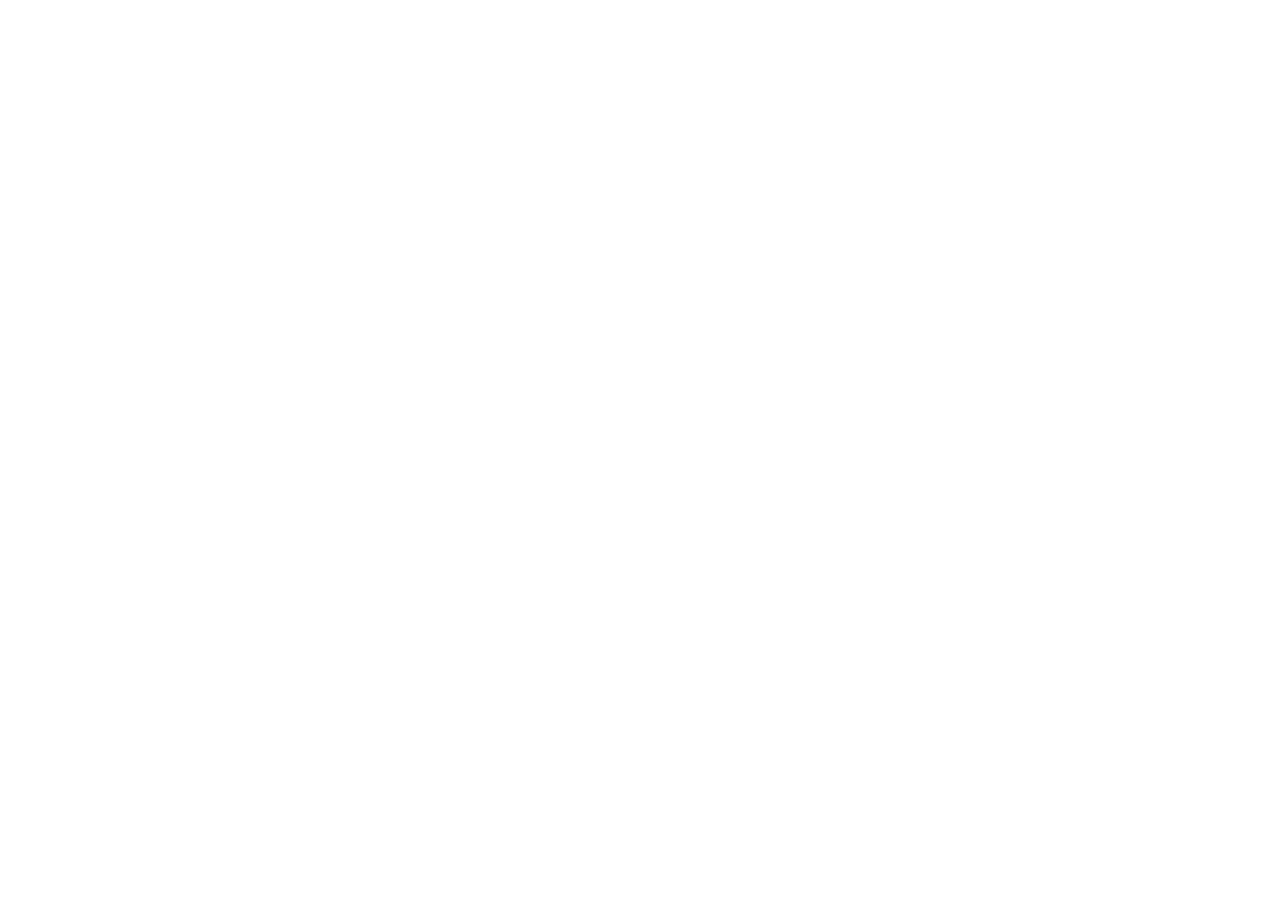
==== index.html @ 370bda0a "Initial commit" ====
<!DOCTYPE html>
<html lang="en">
  <head>
    <meta charset="UTF-8" />
    <meta http-equiv="X-UA-Compatible" content="IE=edge" />
    <meta name="viewport" content="width=device-width, initial-scale=1.0" />
    <title></title>
  </head>
  <body></body>
</html>
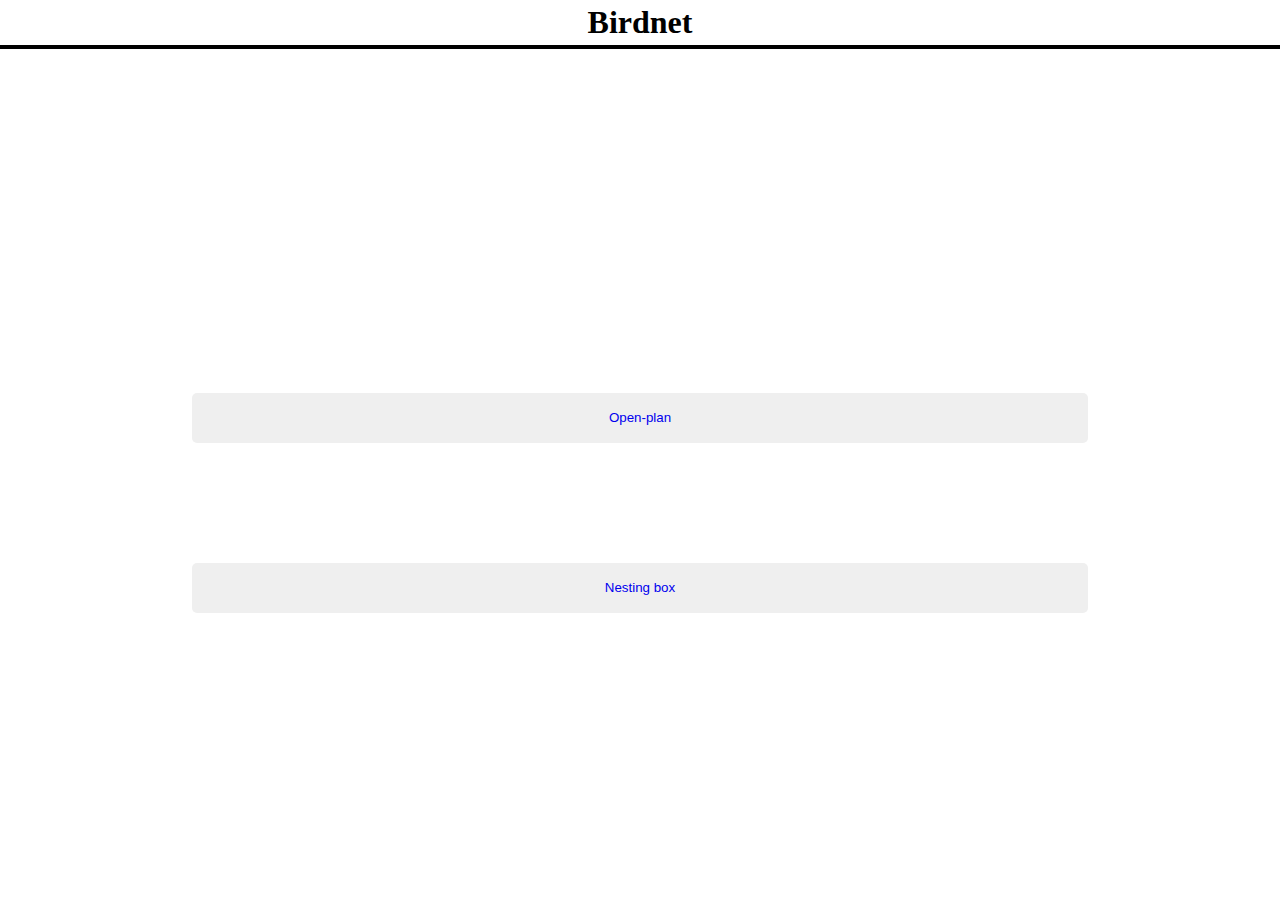
==== commit 2638bf35: "structure fixed" ====
--- a/index.html
+++ b/index.html
@@ -4,7 +4,27 @@
     <meta charset="UTF-8" />
     <meta http-equiv="X-UA-Compatible" content="IE=edge" />
     <meta name="viewport" content="width=device-width, initial-scale=1.0" />
-    <title></title>
+    <link rel="stylesheet" href="/css/base.css">
+    <link rel="stylesheet" href="/css/header.css">
+    <link rel="stylesheet" href="/css/homepage.css">
+    <title>Birdnet</title>
   </head>
-  <body></body>
+  <body>
+    <header>
+      <div class="logo">
+        <h1>Birdnet</h1>
+      </div>
+      <hr>
+    </header>
+    <main class="main_homepage">
+      <section class="content">
+      <div class="homepage_h1">
+        <h1>What are you looking for?</h1>
+      </div>
+      <button class="open_plan_link"><a href="/html/open_plan.html">Open-plan</a></button>
+      <button class="nesting_box_link"><a href="/html/nesting_box.html">Nesting box</a></button>
+    </section>
+    </main>
+    <script src="/script.js"></script>
+  </body>
 </html>
--- a/css/base.css
+++ b/css/base.css
@@ -0,0 +1,4 @@
+* {
+  box-sizing: border-box;
+  margin: 0;
+}
--- a/css/header.css
+++ b/css/header.css
@@ -0,0 +1,14 @@
+
+
+.logo {
+  display: flex;
+  justify-content: center;
+  align-items: center;
+  min-height: 5vh;
+}
+
+hr {
+  border: 2px solid black;
+}
+
+
--- a/css/homepage.css
+++ b/css/homepage.css
@@ -0,0 +1,36 @@
+.main_homepage {
+  background-image: url('/images/trädtoppar.jpg');
+  background-repeat: no-repeat;
+  background-attachment: fixed;
+  background-size: cover;
+  height: 94vh;
+}
+
+.main_homepage {
+  color: white;
+}
+
+.content {
+  display: flex;
+  justify-content: center;
+  align-items: center;
+  flex-direction: column;
+  gap: 120px;
+  min-height: 700px;
+}
+
+.homepage_h1 {
+  padding-bottom: 50px;
+}
+
+button {
+  text-decoration: none;
+  border: 0;
+  width: 70%;
+  height: 50px;
+  border-radius: 5px;
+}
+
+button a {
+  text-decoration: none;
+}
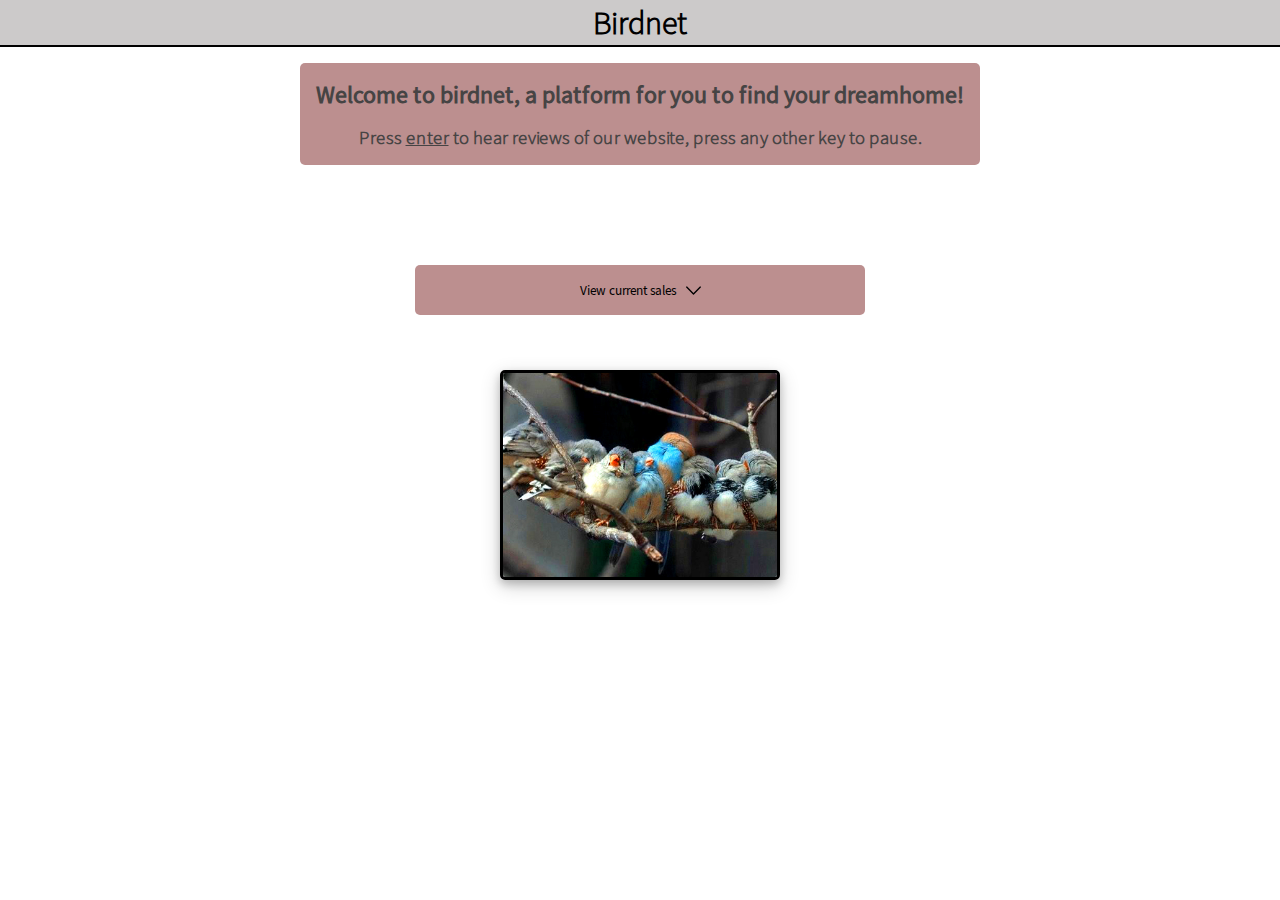
==== commit b8e2f13f: "added structure, two addeventlistners" ====
--- a/index.html
+++ b/index.html
@@ -4,8 +4,8 @@
     <meta charset="UTF-8" />
     <meta http-equiv="X-UA-Compatible" content="IE=edge" />
     <meta name="viewport" content="width=device-width, initial-scale=1.0" />
+    <link rel="shortcut icon" href="/images/Bird-icon.png" type="image/x-icon">
     <link rel="stylesheet" href="/css/base.css">
-    <link rel="stylesheet" href="/css/header.css">
     <link rel="stylesheet" href="/css/homepage.css">
     <title>Birdnet</title>
   </head>
@@ -17,14 +17,29 @@
       <hr>
     </header>
     <main class="main_homepage">
-      <section class="content">
-      <div class="homepage_h1">
-        <h1>What are you looking for?</h1>
+      <section class="content_container">
+      <div class="homepage_text">
+        <h2 class="intro_h2">Welcome to birdnet, a platform for you to find your dreamhome!</h2>
+        <h3 class="intro_h3">Press <u>enter</u> to hear reviews of our website, press any other key to pause. </h3>
       </div>
-      <button class="open_plan_link"><a href="/html/open_plan.html">Open-plan</a></button>
-      <button class="nesting_box_link"><a href="/html/nesting_box.html">Nesting box</a></button>
+      <div class="music">
+        <audio class="bird_sound">
+          <source src="/audio/Movie for Cats - Birds Chirping on A Beautiful Day.mp3">
+        </audio>
+      </div>
+      <button class="see_open">View current sales <svg xmlns="http://www.w3.org/2000/svg" viewBox="0 0 330 330" xmlns:v="https://vecta.io/nano"><path d="M325.607 79.393c-5.857-5.857-15.355-5.858-21.213.001l-139.39 139.393L25.607 79.393c-5.857-5.857-15.355-5.858-21.213.001s-5.858 15.355 0 21.213l150.004 150a15 15 0 0 0 21.212-.001l149.996-150c5.859-5.857 5.859-15.355.001-21.213z"/></svg></button>
+      <div class="content">
+      </div>
+      <div class="bird_family">
+        <img class="birds" src="/images/family.jpeg" alt="8 birds sitting together in a tree">
+      </div>
     </section>
     </main>
-    <script src="/script.js"></script>
+    <script src="/script.js">
+
+    </script>
   </body>
 </html>
+
+<!-- <button class="nesting_box_link"><a href="">Nesting box</a></button>
+      <div class="nesting_box"></div> -->
--- a/css/base.css
+++ b/css/base.css
@@ -2,3 +2,32 @@
   box-sizing: border-box;
   margin: 0;
 }
+
+
+:root {
+  /* Colors */
+  --main_color: #bc8f8f;
+  --grey: rgb(70, 68, 68);
+
+
+
+}
+@font-face {
+  font-family: 'source regular';
+  src: url(/fonts/SourceSansPro-Regular.woff2);
+  src: url(/fonts/SourceSansPro-Regular.woff);
+}
+
+
+@font-face {
+  font-family: 'source light';
+  src: url(/fonts/SourceSansPro-Light.woff2);
+  src: url(/fonts/SourceSansPro-Light.woff);
+}
+
+@font-face {
+  font-family: 'source extra-light';
+  src: url(/fonts/SourceSansPro-ExtraLight.woff2);
+  src: url(/fonts/SourceSansPro-ExtraLight.woff);
+}
+
--- a/css/homepage.css
+++ b/css/homepage.css
@@ -1,36 +1,139 @@
-.main_homepage {
+body {
   background-image: url('/images/trädtoppar.jpg');
   background-repeat: no-repeat;
   background-attachment: fixed;
   background-size: cover;
-  height: 94vh;
+  color: white;
+  margin-bottom: 30px;
 }
 
-.main_homepage {
+h2 {
+  font-family: 'source regular';
+}
+
+
+h1, h3 {
+  font-family: 'source light';
+}
+
+header {
+  background-color: #cccaca;
+  color: black;
+}
+
+.logo {
+  display: flex;
+  justify-content: center;
+  align-items: center;
+  min-height: 5vh;
+}
+
+hr {
+  border: 1px solid black;
+}
+
+.content_container {
+  display: flex;
+  justify-content: center;
+  align-items: center;
+  flex-direction: column;
+}
+
+.intro_h2 {
+  padding-bottom: 16px;
+}
+
+.homepage_text {
+  margin: 16px 16px 100px 16px;
+  background-color: var(--main_color);
+  border-radius: 5px;
+  padding: 16px;
+  color: var(--grey);
+  text-align: center;
+}
+button {
+  text-decoration: none;
+  display: flex;
+  align-items: center;
+  justify-content: center;
+  gap: 10px;
+  border: 0;
+  width: 70%;
+  height: 50px;
+  border-radius: 5px;
+  background-color: var(--main_color);
+  font-family: 'source regular';
+  margin-bottom: 10px;
+  transition: 0.3s;
+  max-width: 450px;
+}
+
+button a {
+  text-decoration: none;
+  color: white;
+}
+
+svg {
+  width: 15px;
+}
+
+.active {
+  background-color: var(--grey);
   color: white;
 }
 
 .content {
+  display: none;
+  width: 80%;
+  flex-direction: column;
+  align-items: center;
+}
+
+
+img {
+  width: 70%;
+  height: 70%;
+  object-fit: cover;
+  box-shadow: 0 4px 8px 0 rgba(0, 0, 0, 0.2), 0 6px 20px 0 rgba(0, 0, 0, 0.19);
+  border-radius: 5px;
+}
+
+.div_styling {
+  display: flex;
+  justify-content: center;
+  flex-direction: column;
+  align-items: center;
+  width: 300px;
+  height: 300px;
+  background-color: var(--main_color);
+  border-radius: 10px;
+  color: var(--grey);
+  margin-bottom: 16px;
+  padding-top: 16px;
+}
+
+.div_styling:first-child {
+  padding-top: 20px;
+}
+
+.div_styling:last-child {
+  padding-bottom: 20px;
+}
+
+.bird_family {
   display: flex;
   justify-content: center;
   align-items: center;
-  flex-direction: column;
-  gap: 120px;
-  min-height: 700px;
+  width: 400px;
+  height: 300px;
 }
 
-.homepage_h1 {
-  padding-bottom: 50px;
+.birds {
+  border: 3px solid black;
 }
 
-button {
-  text-decoration: none;
-  border: 0;
-  width: 70%;
-  height: 50px;
-  border-radius: 5px;
-}
 
-button a {
-  text-decoration: none;
-}
+
+
+
+
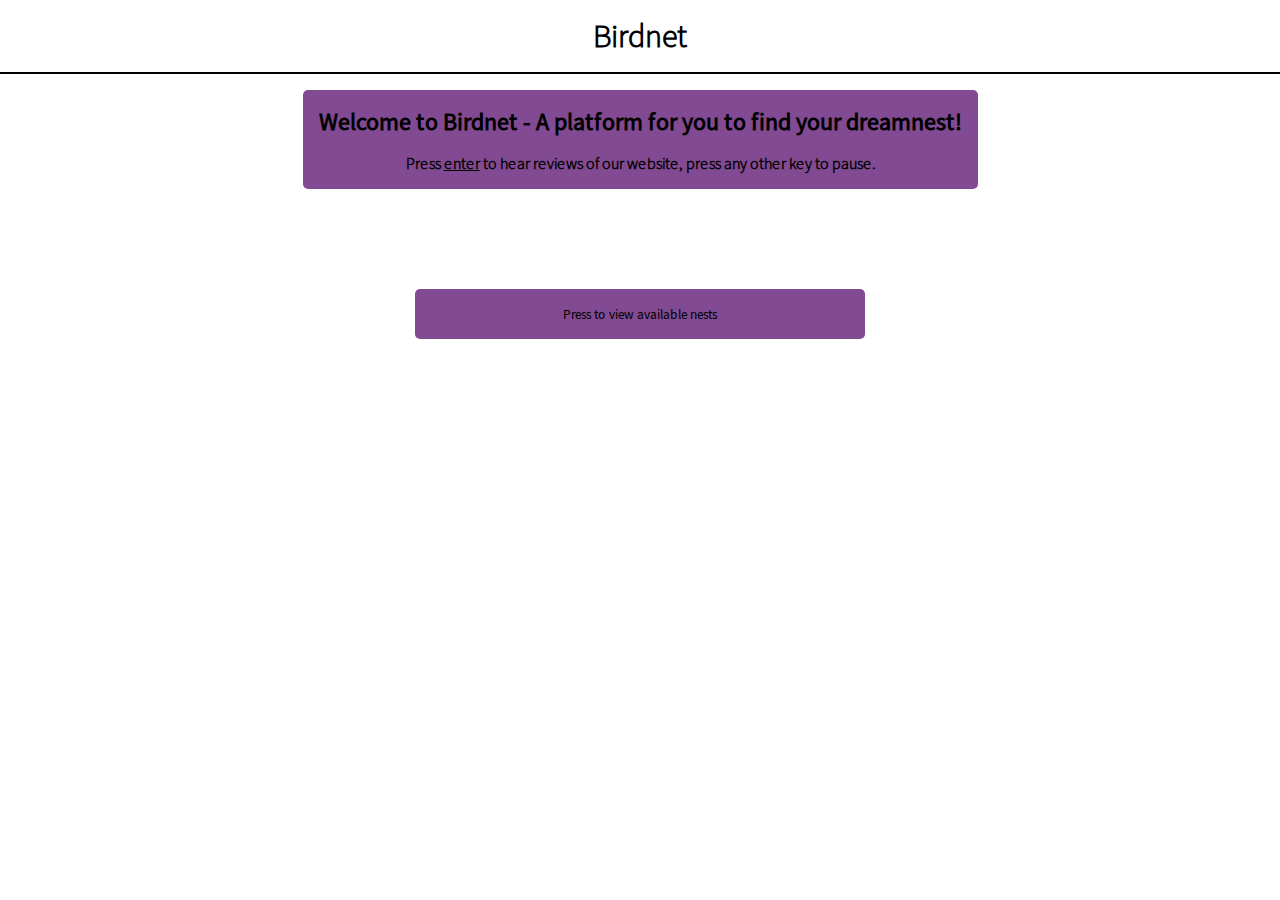
==== commit 7e8d6eaa: "added eventlistner scroll" ====
--- a/index.html
+++ b/index.html
@@ -4,9 +4,13 @@
     <meta charset="UTF-8" />
     <meta http-equiv="X-UA-Compatible" content="IE=edge" />
     <meta name="viewport" content="width=device-width, initial-scale=1.0" />
-    <link rel="shortcut icon" href="/images/Bird-icon.png" type="image/x-icon">
-    <link rel="stylesheet" href="/css/base.css">
-    <link rel="stylesheet" href="/css/homepage.css">
+    <link
+      rel="shortcut icon"
+      href="/images/Bird-icon.png"
+      type="image/x-icon"
+    />
+    <link rel="stylesheet" href="/css/base.css" />
+    <link rel="stylesheet" href="/css/homepage.css" />
     <title>Birdnet</title>
   </head>
   <body>
@@ -14,32 +18,38 @@
       <div class="logo">
         <h1>Birdnet</h1>
       </div>
-      <hr>
+      <hr />
     </header>
     <main class="main_homepage">
       <section class="content_container">
-      <div class="homepage_text">
-        <h2 class="intro_h2">Welcome to birdnet, a platform for you to find your dreamhome!</h2>
-        <h3 class="intro_h3">Press <u>enter</u> to hear reviews of our website, press any other key to pause. </h3>
-      </div>
-      <div class="music">
-        <audio class="bird_sound">
-          <source src="/audio/Movie for Cats - Birds Chirping on A Beautiful Day.mp3">
-        </audio>
-      </div>
-      <button class="see_open">View current sales <svg xmlns="http://www.w3.org/2000/svg" viewBox="0 0 330 330" xmlns:v="https://vecta.io/nano"><path d="M325.607 79.393c-5.857-5.857-15.355-5.858-21.213.001l-139.39 139.393L25.607 79.393c-5.857-5.857-15.355-5.858-21.213.001s-5.858 15.355 0 21.213l150.004 150a15 15 0 0 0 21.212-.001l149.996-150c5.859-5.857 5.859-15.355.001-21.213z"/></svg></button>
-      <div class="content">
-      </div>
-      <div class="bird_family">
-        <img class="birds" src="/images/family.jpeg" alt="8 birds sitting together in a tree">
-      </div>
-    </section>
+        <div class="homepage_text">
+          <h2 class="intro_h2">
+            Welcome to Birdnet - A platform for you to find your dreamnest!
+          </h2>
+          <h3 class="intro_h3">
+            Press <u>enter</u> to hear reviews of our website, press any other
+            key to pause.
+          </h3>
+        </div>
+        <div class="music">
+          <audio class="bird_sound">
+            <source
+              src="/audio/Movie for Cats - Birds Chirping on A Beautiful Day.mp3"
+            />
+          </audio>
+        </div>
+        <button class="see_open">Press to view available nests</button>
+        <div class="content"></div>
+        <div class="mail hide">
+          <form>
+            <h3>Enter your email to get notifications on new objects!</h3>
+            <label for="email">Email:</label>
+            <input type="email" name="email" id="email" />
+            <input type="submit" value="Submit" />
+          </form>
+        </div>
+      </section>
     </main>
-    <script src="/script.js">
-
-    </script>
+    <script src="/script.js"></script>
   </body>
 </html>
-
-<!-- <button class="nesting_box_link"><a href="">Nesting box</a></button>
-      <div class="nesting_box"></div> -->
--- a/css/base.css
+++ b/css/base.css
@@ -3,21 +3,22 @@
   margin: 0;
 }
 
-
 :root {
   /* Colors */
-  --main_color: #bc8f8f;
+  --main_color: #814a92;
   --grey: rgb(70, 68, 68);
 
-
-
+  /* Font Size */
+  --h1: 64px;
+  --h2: 32px;
+  --h3: 24px;
+  --h3_small: 18px;
 }
 @font-face {
   font-family: 'source regular';
   src: url(/fonts/SourceSansPro-Regular.woff2);
   src: url(/fonts/SourceSansPro-Regular.woff);
 }
-
 
 @font-face {
   font-family: 'source light';
@@ -30,4 +31,3 @@
   src: url(/fonts/SourceSansPro-ExtraLight.woff2);
   src: url(/fonts/SourceSansPro-ExtraLight.woff);
 }
-
--- a/css/homepage.css
+++ b/css/homepage.css
@@ -7,17 +7,27 @@
   margin-bottom: 30px;
 }
 
+h1 {
+  font-size: var(--h2);
+  padding: 16px;
+}
+
 h2 {
   font-family: 'source regular';
+  font-size: var(--h3);
 }
 
+h3 {
+  font-size: var(--h4);
+}
 
-h1, h3 {
+h1,
+h3 {
   font-family: 'source light';
 }
 
 header {
-  background-color: #cccaca;
+  background-color: white;
   color: black;
 }
 
@@ -48,7 +58,7 @@
   background-color: var(--main_color);
   border-radius: 5px;
   padding: 16px;
-  color: var(--grey);
+  color: black;
   text-align: center;
 }
 button {
@@ -87,12 +97,12 @@
   width: 80%;
   flex-direction: column;
   align-items: center;
+  transition: 0.4s ease;
 }
 
-
 img {
-  width: 70%;
-  height: 70%;
+  width: 100px;
+  height: 100px;
   object-fit: cover;
   box-shadow: 0 4px 8px 0 rgba(0, 0, 0, 0.2), 0 6px 20px 0 rgba(0, 0, 0, 0.19);
   border-radius: 5px;
@@ -103,37 +113,65 @@
   justify-content: center;
   flex-direction: column;
   align-items: center;
-  width: 300px;
-  height: 300px;
+  position: relative;
+  width: 200px;
+  height: 200px;
   background-color: var(--main_color);
   border-radius: 10px;
-  color: var(--grey);
+  color: black;
   margin-bottom: 16px;
   padding-top: 16px;
+  transition: transform 1s;
 }
 
-.div_styling:first-child {
-  padding-top: 20px;
+.div_styling h3:last-child {
+  padding-bottom: 16px;
+}
+
+.div_styling:hover {
+  transform: scale(1.2);
 }
 
 .div_styling:last-child {
-  padding-bottom: 20px;
+  margin-bottom: 40px;
 }
 
-.bird_family {
+.mail {
   display: flex;
   justify-content: center;
   align-items: center;
-  width: 400px;
-  height: 300px;
+  position: fixed;
+  z-index: 1;
+  bottom: 0;
+  width: 100%;
+  height: 60px;
+  border-top: 1px solid white;
+  background: black;
+  transition: all 1s;
+  text-align: center;
+  font-family: 'source regular';
+}
+input[type='email'] {
+  border-radius: 2px;
+  border: none;
 }
 
-.birds {
-  border: 3px solid black;
+input[type='submit'] {
+  text-decoration: none;
+  border: none;
+  border-radius: 2px;
+  background-color: var(--main_color);
+}
+.mail h3 {
+  padding-bottom: 5px;
 }
 
+.show {
+  opacity: 1;
+  right: 0;
+}
 
-
-
-
-
+.hide {
+  opacity: 0;
+  right: -100%;
+}
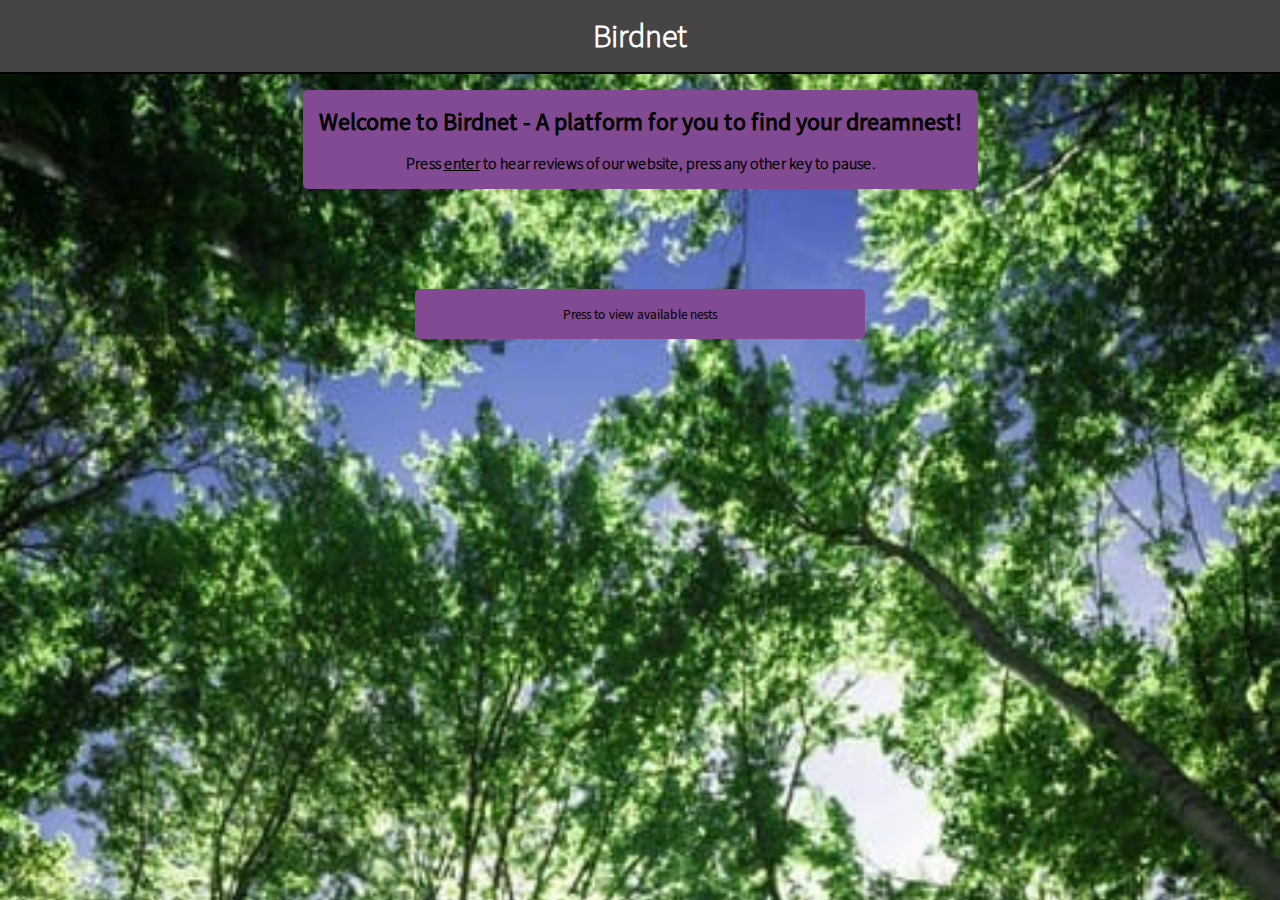
==== commit b3e299b3: "added responsive" ====
--- a/index.html
+++ b/index.html
@@ -26,10 +26,20 @@
           <h2 class="intro_h2">
             Welcome to Birdnet - A platform for you to find your dreamnest!
           </h2>
-          <h3 class="intro_h3">
-            Press <u>enter</u> to hear reviews of our website, press any other
-            key to pause.
-          </h3>
+          <div class="music_desktop">
+            <h3>
+              Press <u>enter</u> to hear reviews of our website, press any other
+              key to pause.
+            </h3>
+          </div>
+          <div class="music_mobile">
+            <h3>
+              Want to hear reviews from other customers? Press play below:
+            </h3>
+            <button class="music_button">
+              <img class="icon" src="/images/play-min.png" alt="Play-button" />
+            </button>
+          </div>
         </div>
         <div class="music">
           <audio class="bird_sound">
--- a/css/base.css
+++ b/css/base.css
@@ -31,3 +31,27 @@
   src: url(/fonts/SourceSansPro-ExtraLight.woff2);
   src: url(/fonts/SourceSansPro-ExtraLight.woff);
 }
+
+h1 {
+  font-size: var(--h2);
+  padding: 16px;
+}
+
+h2 {
+  font-family: 'source regular';
+  font-size: var(--h3);
+}
+
+h3 {
+  font-size: var(--h4);
+}
+
+h1,
+h3 {
+  font-family: 'source light';
+}
+
+header {
+  background-color: var(--grey);
+  color: white;
+}
--- a/css/homepage.css
+++ b/css/homepage.css
@@ -1,34 +1,10 @@
 body {
-  background-image: url('/images/trädtoppar.jpg');
+  background-image: url('/images/treetop.jpg');
   background-repeat: no-repeat;
   background-attachment: fixed;
   background-size: cover;
   color: white;
   margin-bottom: 30px;
-}
-
-h1 {
-  font-size: var(--h2);
-  padding: 16px;
-}
-
-h2 {
-  font-family: 'source regular';
-  font-size: var(--h3);
-}
-
-h3 {
-  font-size: var(--h4);
-}
-
-h1,
-h3 {
-  font-family: 'source light';
-}
-
-header {
-  background-color: white;
-  color: black;
 }
 
 .logo {
@@ -53,6 +29,19 @@
   padding-bottom: 16px;
 }
 
+.icon {
+  padding-top: 16px;
+  box-shadow: none;
+}
+
+.music_button {
+  background-color: var(--main_color);
+  border: 0;
+}
+
+.music_desktop {
+  display: none;
+}
 .homepage_text {
   margin: 16px 16px 100px 16px;
   background-color: var(--main_color);
@@ -61,7 +50,7 @@
   color: black;
   text-align: center;
 }
-button {
+.see_open {
   text-decoration: none;
   display: flex;
   align-items: center;
@@ -76,15 +65,7 @@
   margin-bottom: 10px;
   transition: 0.3s;
   max-width: 450px;
-}
-
-button a {
-  text-decoration: none;
-  color: white;
-}
-
-svg {
-  width: 15px;
+  color: black;
 }
 
 .active {
@@ -133,7 +114,7 @@
 }
 
 .div_styling:last-child {
-  margin-bottom: 40px;
+  margin-bottom: 96px;
 }
 
 .mail {
@@ -144,12 +125,13 @@
   z-index: 1;
   bottom: 0;
   width: 100%;
-  height: 60px;
+  height: 110px;
   border-top: 1px solid white;
   background: black;
   transition: all 1s;
   text-align: center;
   font-family: 'source regular';
+  padding-bottom: 36px;
 }
 input[type='email'] {
   border-radius: 2px;
@@ -163,7 +145,7 @@
   background-color: var(--main_color);
 }
 .mail h3 {
-  padding-bottom: 5px;
+  padding: 8px;
 }
 
 .show {
@@ -175,3 +157,13 @@
   opacity: 0;
   right: -100%;
 }
+
+@media screen and (min-width: 1024px) {
+  .music_desktop {
+    display: block;
+  }
+
+  .music_mobile {
+    display: none;
+  }
+}
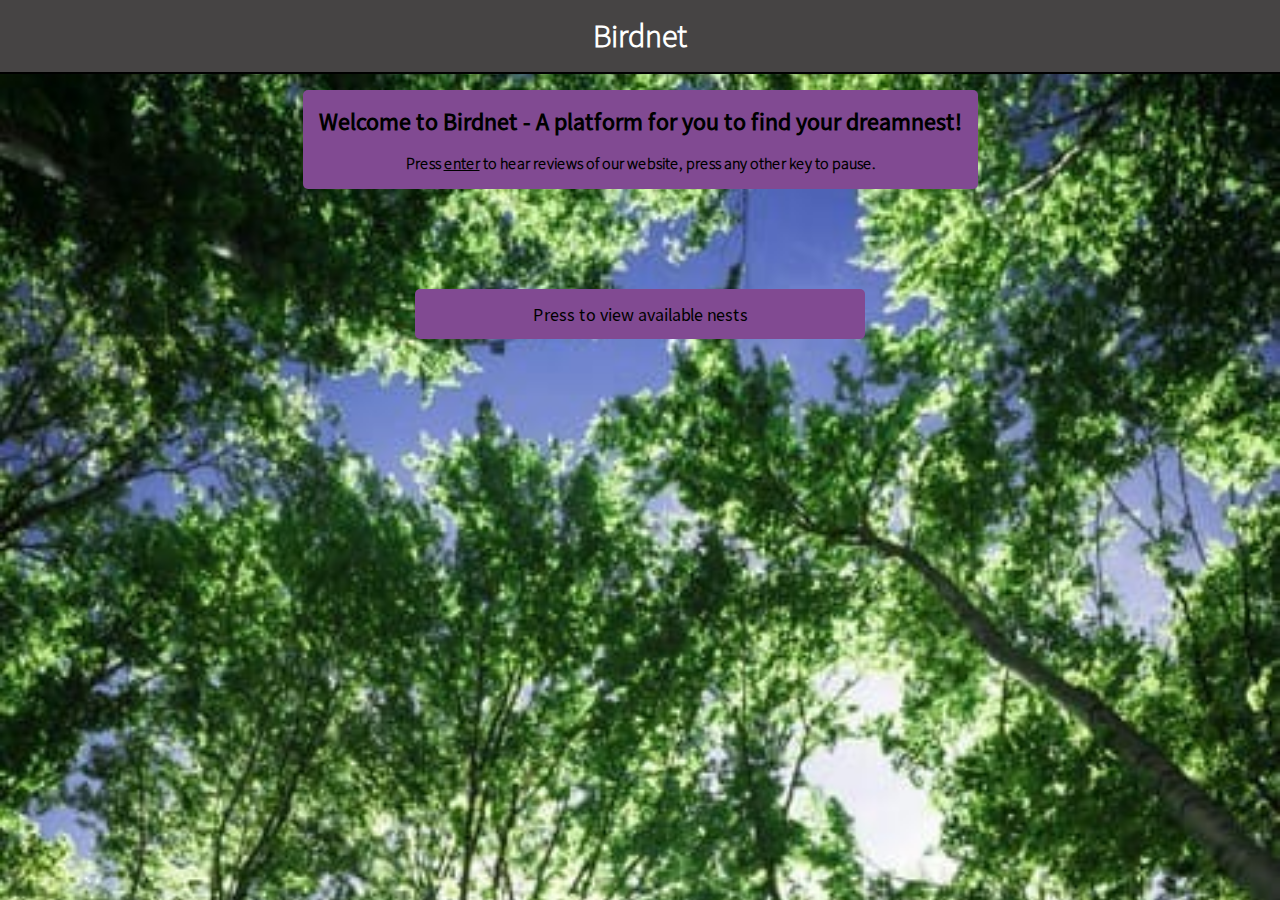
==== commit ba21a879: "last changes" ====
--- a/index.html
+++ b/index.html
@@ -49,6 +49,7 @@
           </audio>
         </div>
         <button class="see_open">Press to view available nests</button>
+        <!-- I use javascript array to get content into the div below -->
         <div class="content"></div>
         <div class="mail hide">
           <form>
--- a/css/base.css
+++ b/css/base.css
@@ -9,10 +9,9 @@
   --grey: rgb(70, 68, 68);
 
   /* Font Size */
-  --h1: 64px;
-  --h2: 32px;
-  --h3: 24px;
-  --h3_small: 18px;
+  --h1: 32px;
+  --h2: 24px;
+  --h2_small: 18px;
 }
 @font-face {
   font-family: 'source regular';
@@ -26,24 +25,18 @@
   src: url(/fonts/SourceSansPro-Light.woff);
 }
 
-@font-face {
-  font-family: 'source extra-light';
-  src: url(/fonts/SourceSansPro-ExtraLight.woff2);
-  src: url(/fonts/SourceSansPro-ExtraLight.woff);
-}
-
 h1 {
-  font-size: var(--h2);
+  font-size: var(--h1);
   padding: 16px;
 }
 
 h2 {
   font-family: 'source regular';
-  font-size: var(--h3);
+  font-size: var(--h2);
 }
 
 h3 {
-  font-size: var(--h4);
+  font-size: var(--h2_mall);
 }
 
 h1,
--- a/css/homepage.css
+++ b/css/homepage.css
@@ -1,3 +1,5 @@
+/* Mobile */
+
 body {
   background-image: url('/images/treetop.jpg');
   background-repeat: no-repeat;
@@ -62,6 +64,7 @@
   border-radius: 5px;
   background-color: var(--main_color);
   font-family: 'source regular';
+  font-size: var(--h2_small);
   margin-bottom: 10px;
   transition: 0.3s;
   max-width: 450px;
@@ -89,6 +92,7 @@
   border-radius: 5px;
 }
 
+/* Styling of the boxes I created in Javascript */
 .div_styling {
   display: flex;
   justify-content: center;
@@ -110,7 +114,7 @@
 }
 
 .div_styling:hover {
-  transform: scale(1.2);
+  transform: scale(1.1);
 }
 
 .div_styling:last-child {
@@ -158,6 +162,24 @@
   right: -100%;
 }
 
+/* Tablet */
+
+@media screen and (min-width: 768px) {
+  .content {
+    width: 70%;
+    flex-direction: row;
+    flex-wrap: wrap;
+    justify-content: center;
+    gap: 16px;
+    margin-bottom: 80px;
+  }
+  .div_styling:last-child {
+    margin-bottom: 16px;
+  }
+}
+
+/* Desktop */
+
 @media screen and (min-width: 1024px) {
   .music_desktop {
     display: block;
@@ -166,4 +188,8 @@
   .music_mobile {
     display: none;
   }
+
+  .mail {
+    width: 50%;
+  }
 }
